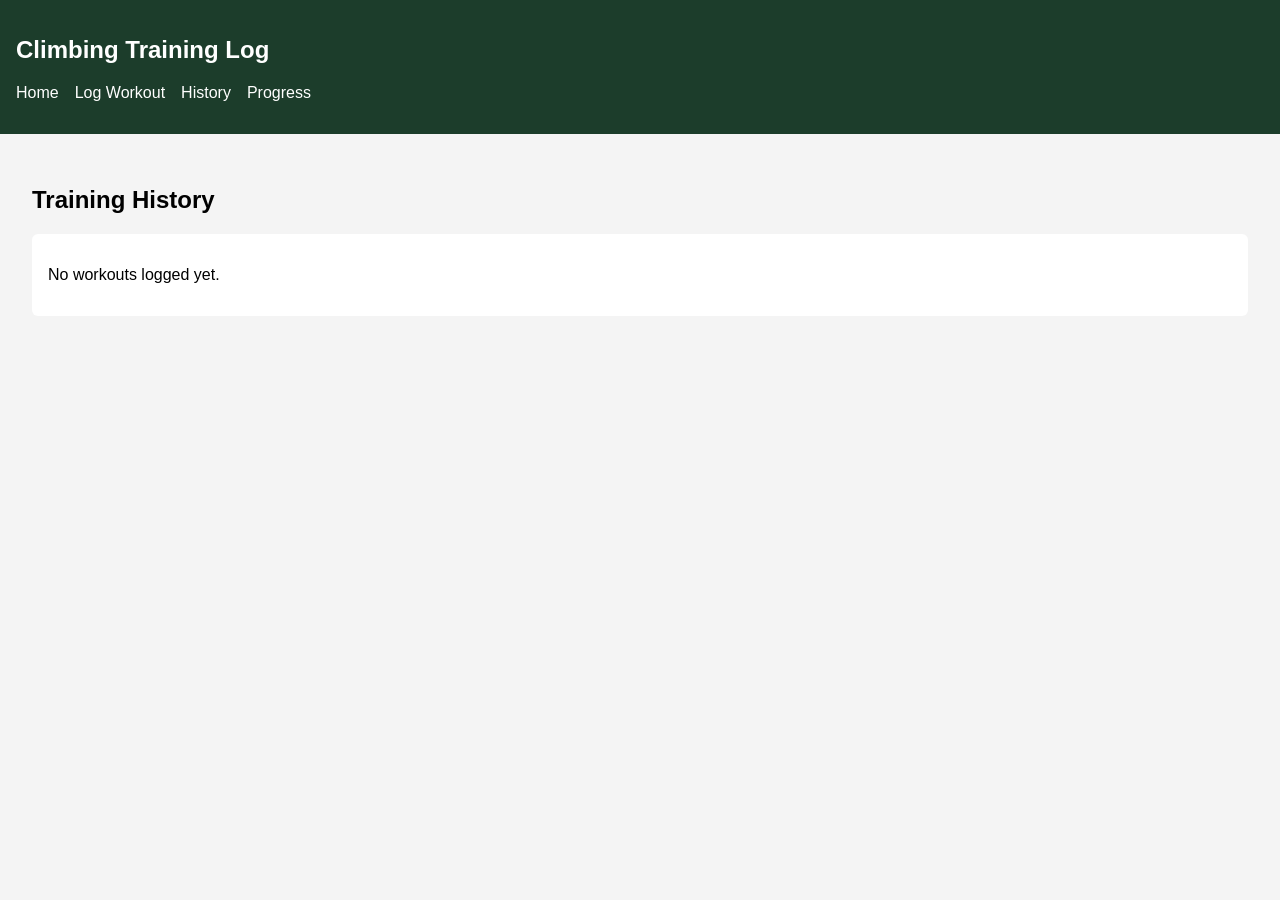
==== history.html @ ca379672 "Add HTML structure and CSS styles for climbing training log application" ====
<!DOCTYPE html>
<html lang="en">
<head>
  <meta charset="UTF-8">
  <meta name="viewport" content="width=device-width, initial-scale=1.0">
  <title>Workout History</title>
  <link rel="stylesheet" href="css/styles.css">
  <script type="module" src="js/main.js"></script>
</head>
<body>

<header>
  <nav>
    <h1>Climbing Training Log</h1>
    <ul>
      <li><a href="index.html">Home</a></li>
      <li><a href="log.html">Log Workout</a></li>
      <li><a href="history.html">History</a></li>
      <li><a href="progress.html">Progress</a></li>
    </ul>
  </nav>
</header>

<main>
  <h2>Training History</h2>

  <section id="historyList">
    <p>No workouts logged yet.</p>
  </section>

</main>

</body>
</html>
---- css/styles.css ----
body {
  font-family: Arial, sans-serif;
  margin: 0;
  background: #f4f4f4;
}

header {
  background: #1c3d2b;
  color: white;
  padding: 1rem;
}

nav ul {
  display: flex;
  gap: 1rem;
  list-style: none;
  padding: 0;
}

nav a {
  color: white;
  text-decoration: none;
}

main {
  padding: 2rem;
}

section {
  background: white;
  padding: 1rem;
  margin-bottom: 1rem;
  border-radius: 6px;
}
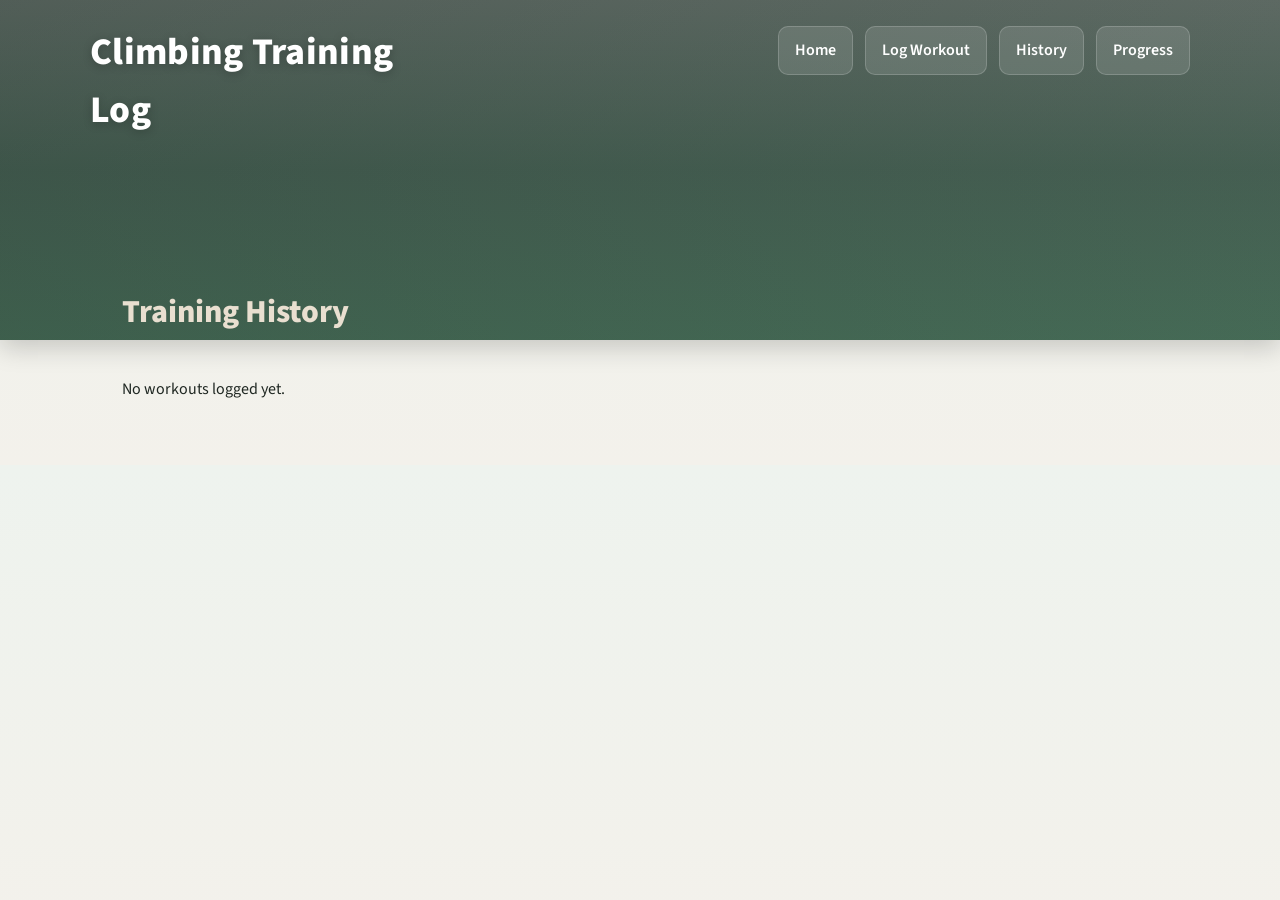
==== commit 7589af11: "Add global styles, layout enhancements, and new rock wall image" ====
--- a/history.html
+++ b/history.html
@@ -6,6 +6,9 @@
   <title>Workout History</title>
   <link rel="stylesheet" href="css/styles.css">
   <script type="module" src="js/main.js"></script>
+  <link rel="preconnect" href="https://fonts.googleapis.com">
+  <link rel="preconnect" href="https://fonts.gstatic.com" crossorigin>
+  <link href="https://fonts.googleapis.com/css2?family=Source+Sans+3:wght@400;600;700;800&display=swap" rel="stylesheet">
 </head>
 <body>
 
--- a/css/styles.css
+++ b/css/styles.css
@@ -1,34 +1,356 @@
+/* =========================
+   RESET + GLOBAL VARIABLES
+========================= */
+* {
+  box-sizing: border-box;
+}
+
+:root {
+  --forest-dark: #183126;
+  --forest: #2c4f3f;
+  --forest-light: #5f7f6a;
+  --sage: #9caf88;
+  --sand: #e9dfd0;
+  --stone: #f3f1eb;
+  --text-dark: #1f2722;
+  --white-soft: rgba(255, 255, 255, 0.9);
+  --shadow: 0 10px 28px rgba(20, 30, 24, 0.12);
+  --shadow-hover: 0 14px 32px rgba(20, 30, 24, 0.16);
+}
+
+/* =========================
+   PAGE BASICS
+========================= */
+html {
+  scroll-behavior: smooth;
+}
+
 body {
-  font-family: Arial, sans-serif;
   margin: 0;
-  background: #f4f4f4;
-}
-
+  font-family: "Source Sans 3", "Segoe UI", sans-serif;
+  background: linear-gradient(to bottom, #eef3ee, #f3f1eb);
+  color: var(--text-dark);
+  line-height: 1.55;
+}
+
+/* =========================
+   HEADER / HERO AREA
+========================= */
 header {
-  background: #1c3d2b;
+  position: relative;
   color: white;
-  padding: 1rem;
+  min-height: 300px;
+  padding: 1.4rem 1.25rem 2.5rem;
+  background:
+    linear-gradient(
+      to bottom,
+      rgba(16, 32, 25, 0.68),
+      rgba(29, 61, 46, 0.82),
+      rgba(48, 91, 68, 0.9)
+    ),
+    url("../images/rock-wall.jpg") center 38% / cover no-repeat;
+  box-shadow: 0 8px 24px rgba(0, 0, 0, 0.18);
+  overflow: hidden;
+}
+
+/* subtle extra darkening so text stays readable */
+header::before {
+  content: "";
+  position: absolute;
+  inset: 0;
+  background: linear-gradient(
+    to right,
+    rgba(15, 28, 22, 0.18),
+    rgba(15, 28, 22, 0.04)
+  );
+  pointer-events: none;
+}
+
+/* =========================
+   NAVIGATION
+========================= */
+nav {
+  position: relative;
+  z-index: 2;
+  max-width: 1100px;
+  margin: 0 auto;
+}
+
+nav h1 {
+  margin: 0;
+  font-size: 2.1rem;
+  font-weight: 800;
+  letter-spacing: 0.3px;
+  text-shadow: 0 2px 10px rgba(0, 0, 0, 0.22);
 }
 
 nav ul {
+  list-style: none;
   display: flex;
-  gap: 1rem;
-  list-style: none;
+  flex-wrap: wrap;
+  gap: 0.75rem;
   padding: 0;
+  margin: 1rem 0 0;
+}
+
+nav li {
+  margin: 0;
 }
 
 nav a {
+  display: inline-block;
   color: white;
   text-decoration: none;
-}
-
+  font-weight: 600;
+  padding: 0.68rem 1rem;
+  border-radius: 10px;
+  background: rgba(255, 255, 255, 0.12);
+  border: 1px solid rgba(255, 255, 255, 0.18);
+  transition: transform 0.2s ease, background 0.2s ease, border-color 0.2s ease;
+}
+
+nav a:hover {
+  transform: translateY(-2px);
+  background: rgba(255, 255, 255, 0.2);
+  border-color: rgba(255, 255, 255, 0.32);
+}
+
+/* =========================
+   MAIN LAYOUT
+========================= */
 main {
-  padding: 2rem;
-}
-
-section {
-  background: white;
-  padding: 1rem;
+  max-width: 1100px;
+  margin: -3.25rem auto 0;
+  padding: 0 1.25rem 2rem;
+  position: relative;
+  z-index: 3;
+}
+
+h2 {
+  margin-top: 0;
   margin-bottom: 1rem;
-  border-radius: 6px;
+  font-size: 2rem;
+  font-weight: 800;
+  color: var(--sand);
+}
+
+p {
+  margin: 0.45rem 0;
+}
+
+/* =========================
+   SHARED CARD STYLES
+========================= */
+section,
+form,
+.workout-card {
+  background: var(--white-soft);
+  border: 1px solid rgba(93, 122, 104, 0.16);
+  border-left: 6px solid var(--forest-light);
+  border-radius: 18px;
+  padding: 1.25rem;
+  margin-bottom: 1rem;
+  box-shadow: var(--shadow);
+  transition: transform 0.2s ease, box-shadow 0.2s ease;
+}
+
+section:hover,
+form:hover,
+.workout-card:hover {
+  transform: translateY(-3px);
+  box-shadow: var(--shadow-hover);
+}
+
+section h3,
+.workout-card h3 {
+  margin-top: 0;
+  margin-bottom: 0.65rem;
+  color: var(--forest);
+  font-size: 1.15rem;
+  font-weight: 700;
+}
+
+/* =========================
+   FORM STYLES
+========================= */
+form {
+  display: grid;
+  gap: 0.85rem;
+}
+
+label {
+  font-weight: 700;
+  color: var(--forest-dark);
+  margin-bottom: -0.35rem;
+}
+
+input,
+select,
+textarea,
+button {
+  font: inherit;
+}
+
+input,
+select,
+textarea {
+  width: 100%;
+  padding: 0.85rem 0.95rem;
+  border: 1px solid #ced8d0;
+  border-radius: 12px;
+  background: rgba(255, 255, 255, 0.96);
+  color: var(--text-dark);
+  transition: border-color 0.2s ease, box-shadow 0.2s ease, transform 0.2s ease;
+}
+
+input:focus,
+select:focus,
+textarea:focus {
+  outline: none;
+  border-color: var(--forest-light);
+  box-shadow: 0 0 0 4px rgba(93, 122, 104, 0.14);
+  transform: translateY(-1px);
+}
+
+textarea {
+  min-height: 130px;
+  resize: vertical;
+}
+
+/* =========================
+   BUTTONS
+========================= */
+button {
+  border: none;
+  border-radius: 12px;
+  padding: 0.95rem 1.1rem;
+  background: linear-gradient(135deg, var(--forest-light), var(--forest));
+  color: white;
+  font-weight: 700;
+  letter-spacing: 0.2px;
+  cursor: pointer;
+  box-shadow: 0 8px 18px rgba(47, 79, 64, 0.2);
+  transition: transform 0.2s ease, box-shadow 0.2s ease, filter 0.2s ease;
+}
+
+button:hover {
+  transform: translateY(-2px);
+  box-shadow: 0 12px 22px rgba(47, 79, 64, 0.28);
+  filter: brightness(1.03);
+}
+
+button:active {
+  transform: translateY(0);
+}
+
+/* =========================
+   HISTORY PAGE
+========================= */
+.workout-card {
+  background: linear-gradient(
+    to right,
+    rgba(156, 175, 136, 0.08),
+    rgba(255, 255, 255, 0.96)
+  );
+}
+
+.workout-card p {
+  margin: 0.45rem 0;
+}
+
+#historyList {
+  background: transparent;
+  border: none;
+  box-shadow: none;
+  padding: 0;
+}
+
+/* =========================
+   DASHBOARD / PROGRESS STATS
+========================= */
+#totalSessions,
+#totalWorkouts {
+  font-size: 2.2rem;
+  font-weight: 800;
+  color: var(--forest-dark);
+}
+
+#recentWorkout,
+#commonWorkout {
+  font-weight: 600;
+  color: #32463a;
+}
+
+/* =========================
+   TABLET STYLES
+========================= */
+@media (min-width: 700px) {
+  header {
+    min-height: 340px;
+    padding: 1.5rem 2rem 2.7rem;
+    background:
+      linear-gradient(
+        to bottom,
+        rgba(16, 32, 25, 0.64),
+        rgba(29, 61, 46, 0.8),
+        rgba(48, 91, 68, 0.88)
+      ),
+      url("../images/rock-wall.jpg") center 42% / cover no-repeat;
+  }
+
+  nav {
+    display: flex;
+    justify-content: space-between;
+    align-items: flex-start;
+    gap: 1.5rem;
+  }
+
+  nav h1 {
+    font-size: 2.35rem;
+    max-width: 340px;
+  }
+
+  nav ul {
+    margin-top: 0.15rem;
+    justify-content: flex-end;
+  }
+
+  main {
+    padding: 0 2rem 2.5rem;
+  }
+}
+
+/* =========================
+   LARGE SCREEN LAYOUT
+========================= */
+@media (min-width: 900px) {
+  main {
+    display: grid;
+    grid-template-columns: 1fr 1fr;
+    gap: 1rem 1.25rem;
+  }
+
+  main h2 {
+    grid-column: 1 / -1;
+  }
+
+  form,
+  #historyList,
+  section:first-of-type:nth-last-of-type(1),
+  section:first-of-type:nth-last-of-type(2),
+  section:first-of-type:nth-last-of-type(3) {
+    grid-column: 1 / -1;
+  }
+}
+
+/* =========================
+   REDUCED MOTION
+========================= */
+@media (prefers-reduced-motion: reduce) {
+  *,
+  *::before,
+  *::after {
+    scroll-behavior: auto;
+    transition: none !important;
+  }
 }
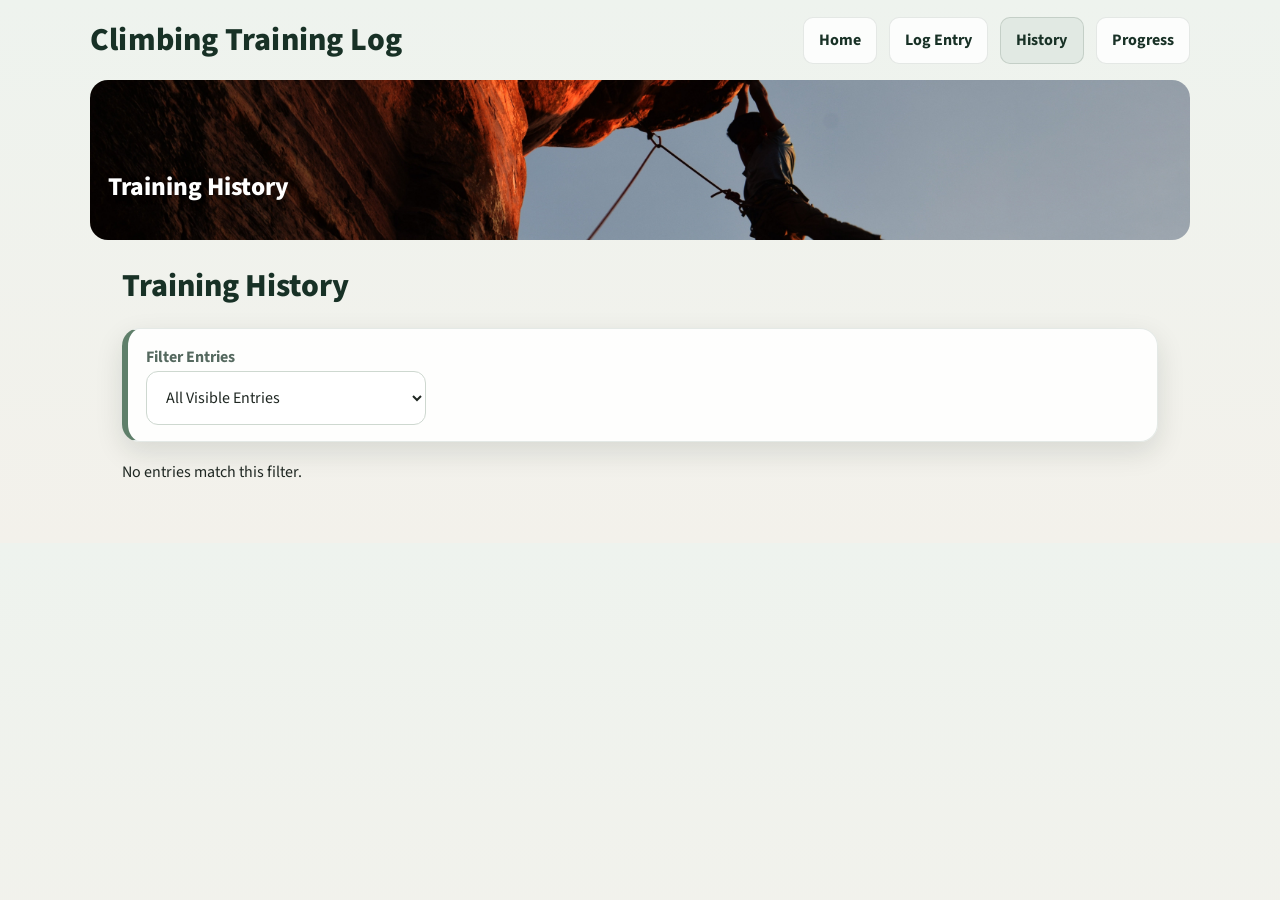
==== commit 4505ce6c: "added some images, tweak some stuff" ====
--- a/history.html
+++ b/history.html
@@ -12,25 +12,48 @@
 </head>
 <body>
 
-<header>
-  <nav>
+<header class="hero-header">
+  <nav class="site-nav">
     <h1>Climbing Training Log</h1>
     <ul>
       <li><a href="index.html">Home</a></li>
-      <li><a href="log.html">Log Workout</a></li>
-      <li><a href="history.html">History</a></li>
+      <li><a href="log.html">Log Entry</a></li>
+      <li><a href="history.html" aria-current="page">History</a></li>
       <li><a href="progress.html">Progress</a></li>
     </ul>
   </nav>
+
+  <div class="hero-banner hero-banner--small">
+    <img src="images/history.jpg" alt="Climbing history" class="hero-banner-image">
+    <div class="hero-overlay">
+      <h2 class="hero-title">Training History</h2>
+    </div>
+  </div>
 </header>
 
 <main>
   <h2>Training History</h2>
 
+  <section class="history-toolbar">
+    <div class="history-filter-group">
+      <label for="historyFilter">Filter Entries</label>
+      <select id="historyFilter">
+        <option value="all">All Visible Entries</option>
+        <option value="climbing">Climbing Only</option>
+        <option value="training">Training Only</option>
+        <option value="Bouldering">Bouldering</option>
+        <option value="Top Rope">Top Rope</option>
+        <option value="Lead">Lead</option>
+        <option value="Hangboard">Hangboard</option>
+        <option value="Strength">Strength</option>
+        <option value="Conditioning">Conditioning</option>
+      </select>
+    </div>
+  </section>
+
   <section id="historyList">
     <p>No workouts logged yet.</p>
   </section>
-
 </main>
 
 </body>
--- a/css/styles.css
+++ b/css/styles.css
@@ -1,356 +1,8 @@
-/* =========================
-   RESET + GLOBAL VARIABLES
-========================= */
-* {
-  box-sizing: border-box;
-}
-
-:root {
-  --forest-dark: #183126;
-  --forest: #2c4f3f;
-  --forest-light: #5f7f6a;
-  --sage: #9caf88;
-  --sand: #e9dfd0;
-  --stone: #f3f1eb;
-  --text-dark: #1f2722;
-  --white-soft: rgba(255, 255, 255, 0.9);
-  --shadow: 0 10px 28px rgba(20, 30, 24, 0.12);
-  --shadow-hover: 0 14px 32px rgba(20, 30, 24, 0.16);
-}
-
-/* =========================
-   PAGE BASICS
-========================= */
-html {
-  scroll-behavior: smooth;
-}
-
-body {
-  margin: 0;
-  font-family: "Source Sans 3", "Segoe UI", sans-serif;
-  background: linear-gradient(to bottom, #eef3ee, #f3f1eb);
-  color: var(--text-dark);
-  line-height: 1.55;
-}
-
-/* =========================
-   HEADER / HERO AREA
-========================= */
-header {
-  position: relative;
-  color: white;
-  min-height: 300px;
-  padding: 1.4rem 1.25rem 2.5rem;
-  background:
-    linear-gradient(
-      to bottom,
-      rgba(16, 32, 25, 0.68),
-      rgba(29, 61, 46, 0.82),
-      rgba(48, 91, 68, 0.9)
-    ),
-    url("../images/rock-wall.jpg") center 38% / cover no-repeat;
-  box-shadow: 0 8px 24px rgba(0, 0, 0, 0.18);
-  overflow: hidden;
-}
-
-/* subtle extra darkening so text stays readable */
-header::before {
-  content: "";
-  position: absolute;
-  inset: 0;
-  background: linear-gradient(
-    to right,
-    rgba(15, 28, 22, 0.18),
-    rgba(15, 28, 22, 0.04)
-  );
-  pointer-events: none;
-}
-
-/* =========================
-   NAVIGATION
-========================= */
-nav {
-  position: relative;
-  z-index: 2;
-  max-width: 1100px;
-  margin: 0 auto;
-}
-
-nav h1 {
-  margin: 0;
-  font-size: 2.1rem;
-  font-weight: 800;
-  letter-spacing: 0.3px;
-  text-shadow: 0 2px 10px rgba(0, 0, 0, 0.22);
-}
-
-nav ul {
-  list-style: none;
-  display: flex;
-  flex-wrap: wrap;
-  gap: 0.75rem;
-  padding: 0;
-  margin: 1rem 0 0;
-}
-
-nav li {
-  margin: 0;
-}
-
-nav a {
-  display: inline-block;
-  color: white;
-  text-decoration: none;
-  font-weight: 600;
-  padding: 0.68rem 1rem;
-  border-radius: 10px;
-  background: rgba(255, 255, 255, 0.12);
-  border: 1px solid rgba(255, 255, 255, 0.18);
-  transition: transform 0.2s ease, background 0.2s ease, border-color 0.2s ease;
-}
-
-nav a:hover {
-  transform: translateY(-2px);
-  background: rgba(255, 255, 255, 0.2);
-  border-color: rgba(255, 255, 255, 0.32);
-}
-
-/* =========================
-   MAIN LAYOUT
-========================= */
-main {
-  max-width: 1100px;
-  margin: -3.25rem auto 0;
-  padding: 0 1.25rem 2rem;
-  position: relative;
-  z-index: 3;
-}
-
-h2 {
-  margin-top: 0;
-  margin-bottom: 1rem;
-  font-size: 2rem;
-  font-weight: 800;
-  color: var(--sand);
-}
-
-p {
-  margin: 0.45rem 0;
-}
-
-/* =========================
-   SHARED CARD STYLES
-========================= */
-section,
-form,
-.workout-card {
-  background: var(--white-soft);
-  border: 1px solid rgba(93, 122, 104, 0.16);
-  border-left: 6px solid var(--forest-light);
-  border-radius: 18px;
-  padding: 1.25rem;
-  margin-bottom: 1rem;
-  box-shadow: var(--shadow);
-  transition: transform 0.2s ease, box-shadow 0.2s ease;
-}
-
-section:hover,
-form:hover,
-.workout-card:hover {
-  transform: translateY(-3px);
-  box-shadow: var(--shadow-hover);
-}
-
-section h3,
-.workout-card h3 {
-  margin-top: 0;
-  margin-bottom: 0.65rem;
-  color: var(--forest);
-  font-size: 1.15rem;
-  font-weight: 700;
-}
-
-/* =========================
-   FORM STYLES
-========================= */
-form {
-  display: grid;
-  gap: 0.85rem;
-}
-
-label {
-  font-weight: 700;
-  color: var(--forest-dark);
-  margin-bottom: -0.35rem;
-}
-
-input,
-select,
-textarea,
-button {
-  font: inherit;
-}
-
-input,
-select,
-textarea {
-  width: 100%;
-  padding: 0.85rem 0.95rem;
-  border: 1px solid #ced8d0;
-  border-radius: 12px;
-  background: rgba(255, 255, 255, 0.96);
-  color: var(--text-dark);
-  transition: border-color 0.2s ease, box-shadow 0.2s ease, transform 0.2s ease;
-}
-
-input:focus,
-select:focus,
-textarea:focus {
-  outline: none;
-  border-color: var(--forest-light);
-  box-shadow: 0 0 0 4px rgba(93, 122, 104, 0.14);
-  transform: translateY(-1px);
-}
-
-textarea {
-  min-height: 130px;
-  resize: vertical;
-}
-
-/* =========================
-   BUTTONS
-========================= */
-button {
-  border: none;
-  border-radius: 12px;
-  padding: 0.95rem 1.1rem;
-  background: linear-gradient(135deg, var(--forest-light), var(--forest));
-  color: white;
-  font-weight: 700;
-  letter-spacing: 0.2px;
-  cursor: pointer;
-  box-shadow: 0 8px 18px rgba(47, 79, 64, 0.2);
-  transition: transform 0.2s ease, box-shadow 0.2s ease, filter 0.2s ease;
-}
-
-button:hover {
-  transform: translateY(-2px);
-  box-shadow: 0 12px 22px rgba(47, 79, 64, 0.28);
-  filter: brightness(1.03);
-}
-
-button:active {
-  transform: translateY(0);
-}
-
-/* =========================
-   HISTORY PAGE
-========================= */
-.workout-card {
-  background: linear-gradient(
-    to right,
-    rgba(156, 175, 136, 0.08),
-    rgba(255, 255, 255, 0.96)
-  );
-}
-
-.workout-card p {
-  margin: 0.45rem 0;
-}
-
-#historyList {
-  background: transparent;
-  border: none;
-  box-shadow: none;
-  padding: 0;
-}
-
-/* =========================
-   DASHBOARD / PROGRESS STATS
-========================= */
-#totalSessions,
-#totalWorkouts {
-  font-size: 2.2rem;
-  font-weight: 800;
-  color: var(--forest-dark);
-}
-
-#recentWorkout,
-#commonWorkout {
-  font-weight: 600;
-  color: #32463a;
-}
-
-/* =========================
-   TABLET STYLES
-========================= */
-@media (min-width: 700px) {
-  header {
-    min-height: 340px;
-    padding: 1.5rem 2rem 2.7rem;
-    background:
-      linear-gradient(
-        to bottom,
-        rgba(16, 32, 25, 0.64),
-        rgba(29, 61, 46, 0.8),
-        rgba(48, 91, 68, 0.88)
-      ),
-      url("../images/rock-wall.jpg") center 42% / cover no-repeat;
-  }
-
-  nav {
-    display: flex;
-    justify-content: space-between;
-    align-items: flex-start;
-    gap: 1.5rem;
-  }
-
-  nav h1 {
-    font-size: 2.35rem;
-    max-width: 340px;
-  }
-
-  nav ul {
-    margin-top: 0.15rem;
-    justify-content: flex-end;
-  }
-
-  main {
-    padding: 0 2rem 2.5rem;
-  }
-}
-
-/* =========================
-   LARGE SCREEN LAYOUT
-========================= */
-@media (min-width: 900px) {
-  main {
-    display: grid;
-    grid-template-columns: 1fr 1fr;
-    gap: 1rem 1.25rem;
-  }
-
-  main h2 {
-    grid-column: 1 / -1;
-  }
-
-  form,
-  #historyList,
-  section:first-of-type:nth-last-of-type(1),
-  section:first-of-type:nth-last-of-type(2),
-  section:first-of-type:nth-last-of-type(3) {
-    grid-column: 1 / -1;
-  }
-}
-
-/* =========================
-   REDUCED MOTION
-========================= */
-@media (prefers-reduced-motion: reduce) {
-  *,
-  *::before,
-  *::after {
-    scroll-behavior: auto;
-    transition: none !important;
-  }
-}+@import url("./base.css");
+@import url("./layout.css");
+@import url("./cards.css");
+@import url("./forms.css");
+@import url("./components.css");
+@import url("./pages.css");
+@import url("./progress.css");
+@import url("./responsive.css");
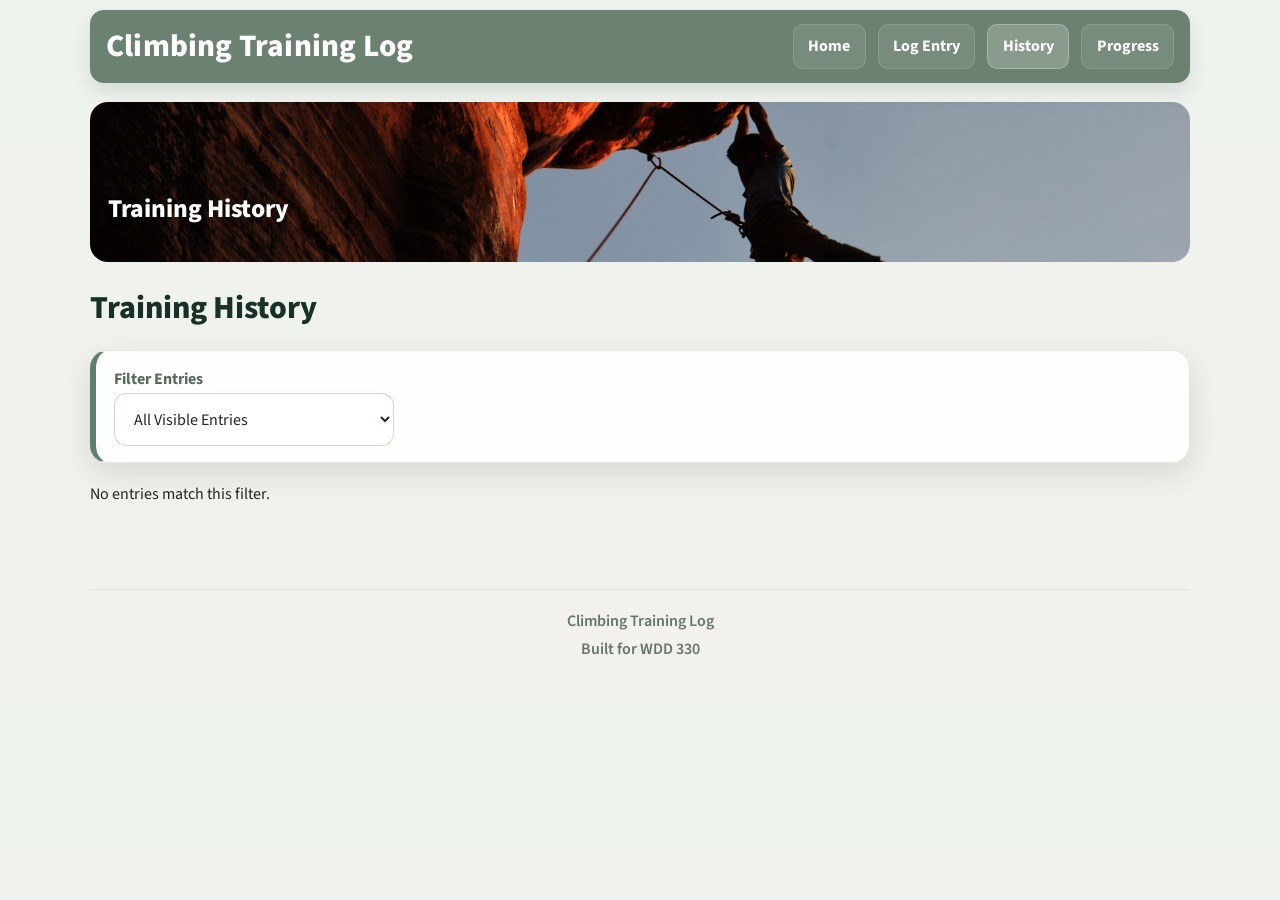
==== commit f95c9e50: "changed nav bar. other stuff too." ====
--- a/history.html
+++ b/history.html
@@ -56,5 +56,10 @@
   </section>
 </main>
 
+<footer class="site-footer">
+  <p>Climbing Training Log</p>
+  <p>Built for WDD 330</p>
+</footer>
+
 </body>
 </html>
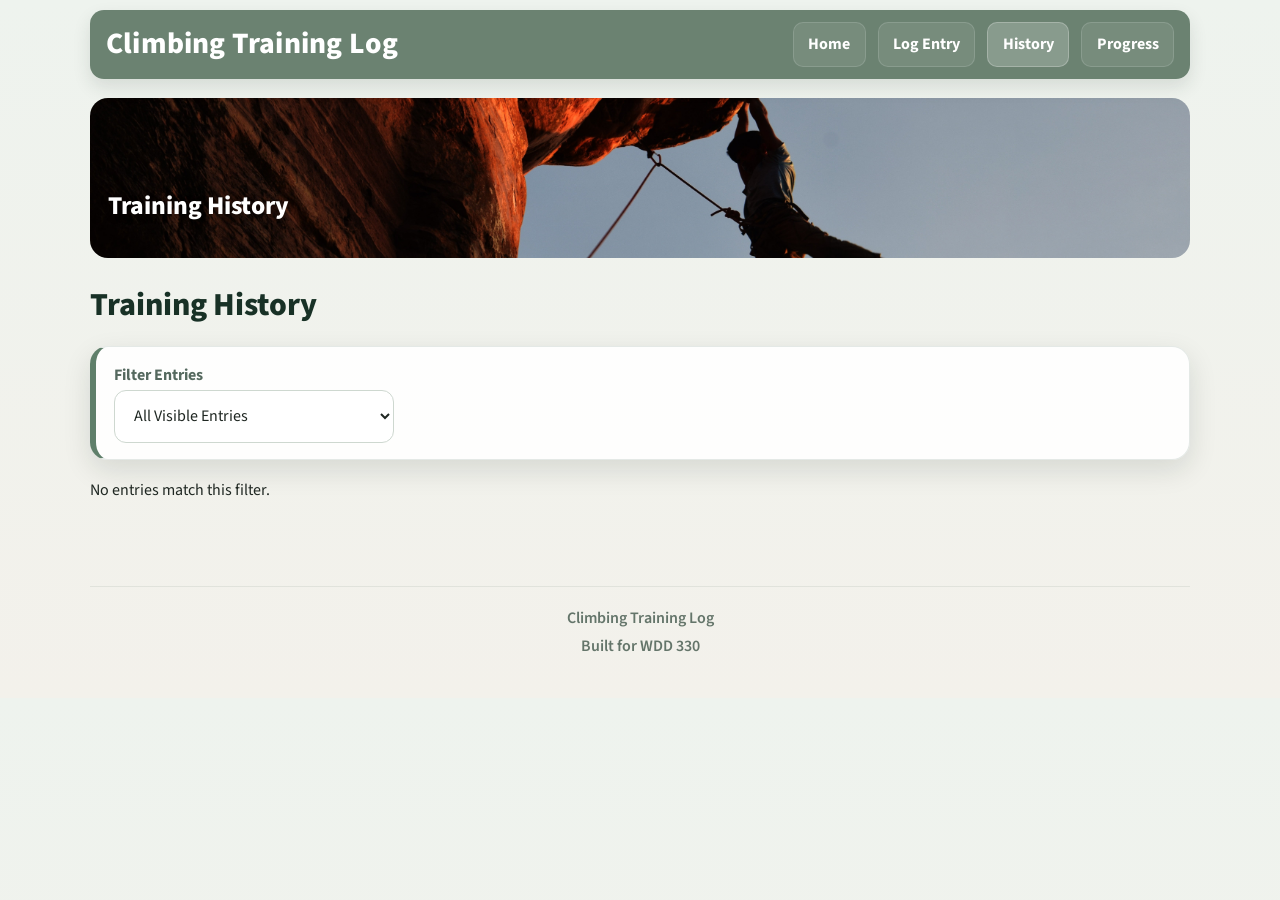
==== commit 82c05d0f: "added hamburger menu on mobile." ====
--- a/history.html
+++ b/history.html
@@ -15,12 +15,27 @@
 <header class="hero-header">
   <nav class="site-nav">
     <h1>Climbing Training Log</h1>
-    <ul>
-      <li><a href="index.html">Home</a></li>
-      <li><a href="log.html">Log Entry</a></li>
-      <li><a href="history.html" aria-current="page">History</a></li>
-      <li><a href="progress.html">Progress</a></li>
-    </ul>
+
+    <button
+      class="nav-toggle"
+      type="button"
+      aria-label="Toggle navigation menu"
+      aria-expanded="false"
+      aria-controls="site-nav-menu"
+    >
+      <span class="nav-toggle-bar"></span>
+      <span class="nav-toggle-bar"></span>
+      <span class="nav-toggle-bar"></span>
+    </button>
+
+    <div class="site-nav-menu" id="site-nav-menu">
+      <ul>
+        <li><a href="index.html">Home</a></li>
+        <li><a href="log.html">Log Entry</a></li>
+        <li><a href="history.html" aria-current="page">History</a></li>
+        <li><a href="progress.html">Progress</a></li>
+      </ul>
+    </div>
   </nav>
 
   <div class="hero-banner hero-banner--small">
